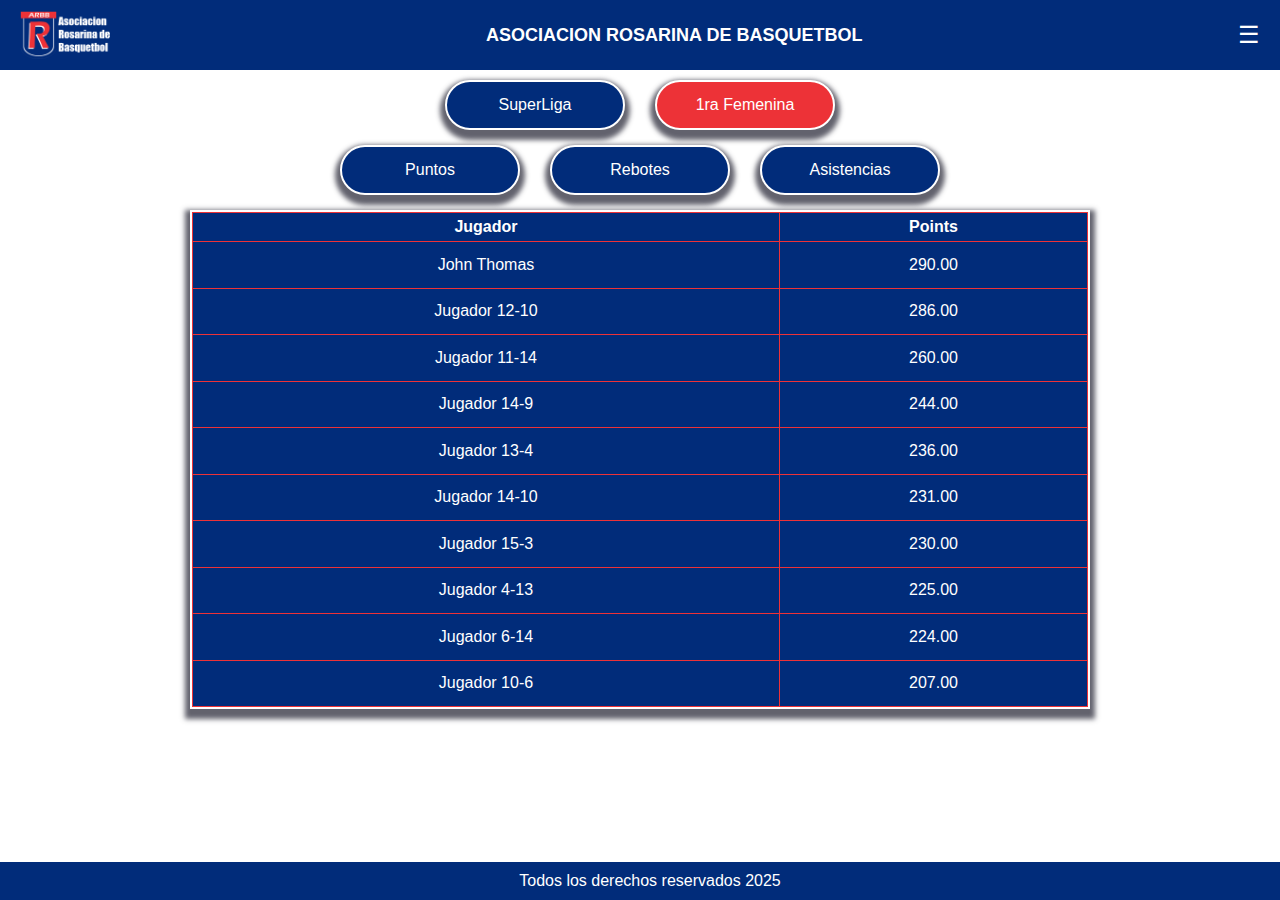
==== estadisticas.html @ 4f0b1200 "Add files via upload" ====
<!DOCTYPE html>
<html lang="es">
<head>
    <meta charset="UTF-8">
    <meta name="viewport" content="width=device-width, initial-scale=1.0">
    <title>Top 10 Jugadores</title>
    <link rel="stylesheet" href="estadisticas.css">
</head>
<body>
    <div class="navbar">
        <img src="escudos/logo.png" alt="Logo ARBB">
        <h1>ASOCIACION ROSARINA DE BASQUETBOL</h1>
        <div class="menu-icon" onclick="toggleMenu()">☰</div>
        <div class="menu" id="menu">
            <a href="inicio.html">INICIO</a>
            <a href="planteles.html">Planteles</a>
            <a href="posiciones.html">Posiciones</a>
            <a href="partidos.html">Partidos</a>
        </div>
    </div>

    <div class="league-buttons">
        <button id="superligaButton">SuperLiga</button>
        <button id="femeninaButton">1ra Femenina</button>
    </div>
    
    <div class="table-buttons">
        <button id="pointsButton" class="stat-button">Puntos</button>
        <button id="reboundsButton" class="stat-button">Rebotes</button>
        <button id="assistsButton" class="stat-button">Asistencias</button>
    </div>

    <div class="tables">
        <table id="pointsTable" class="stat-table"></table>
        <table id="reboundsTable" class="stat-table hidden"></table>
        <table id="assistsTable" class="stat-table hidden"></table>
    </div>



    <div class="footer">
        Todos los derechos reservados 2025
    </div>
    <script src="script.js"></script>
    <script src="estadisticas.js"></script>
</body>
</html>
---- estadisticas.css ----
body {
    margin: 0;
    font-family: Arial, sans-serif;
}
.navbar, .footer {
    display: flex;
    align-items: center;
    justify-content: space-between;
    background-color: rgb(1, 44, 122);
    padding: 10px 20px;
    color: white;
}
.navbar img {
    height: 50px;
}
.navbar h1 {
    flex-grow: 1;
    text-align: center;
    font-size: 18px;
}
.menu-icon {
    cursor: pointer;
    font-size: 24px;
}
.menu {
    display: none;
    position: absolute;
    width: 100%;
    right: 0px;
    top: 70px;
    background-color: rgb(1, 44, 122);
    box-shadow: 0 0 10px rgba(0, 0, 0, 0.2);
    border-radius: 5px;
    overflow: hidden;
}
.menu a {
    display: block;
    padding: 10px 20px;
    text-decoration: none;
    color: white;
}
.menu a:hover {
    background-color: rgb(1, 44, 115);
}
.league-buttons {
    display: flex;
    justify-content: center;
    align-items: center;
    gap: 20px;
    margin-top: 5px;
    width: 100%;
}
.league-buttons button {
    width: 180px;
    height: 50px;
    font-size: 16px;
    border: 2px solid white;
    border-radius: 25px;
    color: white;
    cursor: pointer;
    transition: background 0.3s;
    text-align: center;
    box-shadow: 0px 5px 5px 5px rgba(49, 49, 63, 0.76);
    margin-bottom: 10px;
}
.league-buttons, .table-buttons {
    display: flex;
    justify-content: center;
    align-items: center;
    gap: 20px;
    width: 100%;
}

#superligaButton{
    background-color: rgb(1, 44, 122);
}
.primera-femenina {
    background-color: rgb(237, 50, 55);
}
.superliga:hover {
    background-color: rgb(0, 30, 100);
}
.primera-femenina:hover {
    background-color: rgb(200, 40, 45);
}
.table-buttons {
    display: flex;
    justify-content: center;
    align-items: center;
    gap: 20px;
    width: 100%;
}

.table-buttons button {
    width: 180px;
    height: 50px;
    font-size: 16px;
    border: 2px solid white;
    border-radius: 25px;
    color: white;
    cursor: pointer;
    transition: background 0.3s;
    text-align: center;
    background-color: rgb(1, 44, 122); 
    box-shadow: 0px 5px 5px 5px rgba(49, 49, 63, 0.76);
}
.table-buttons button:hover {
    background-color: rgb(0, 30, 100);
}

.tables {
    width: 70%;
    height: 55vh;
    margin: 1px auto;
    background-color: rgb(1, 44, 122);
    color: white;
    border: 2px solid white;
    border-collapse: collapse;
    display: flex;
    justify-content: center;
    margin-top: 10px;
    box-shadow: 0px 5px 5px 5px rgba(49, 49, 63, 0.76);
}

.stat-table {
    width: 100%;
    border-collapse: collapse;
}
.stat-table th, .stat-table td {
    border: 1px solid rgb(237, 50, 55);
    padding: 5px;
    text-align: center;
}
.hidden {
    display: none;
}
button {
    margin: 5px;
    padding: 10px 20px;
    background-color: rgb(237, 50, 55);
    color: white;
    border: none;
    cursor: pointer;
}
button:hover {
    background-color: rgb(200, 40, 45);
}
@media (max-width: 600px) {
    table {
        width: 90%;
    }
    th, td {
        padding: 5px;
    }
}

.footer {
    justify-content: center;
    margin-top:  10px;
    padding: 10px;
    position: fixed;
    width: 100%;
    bottom: 0;
}
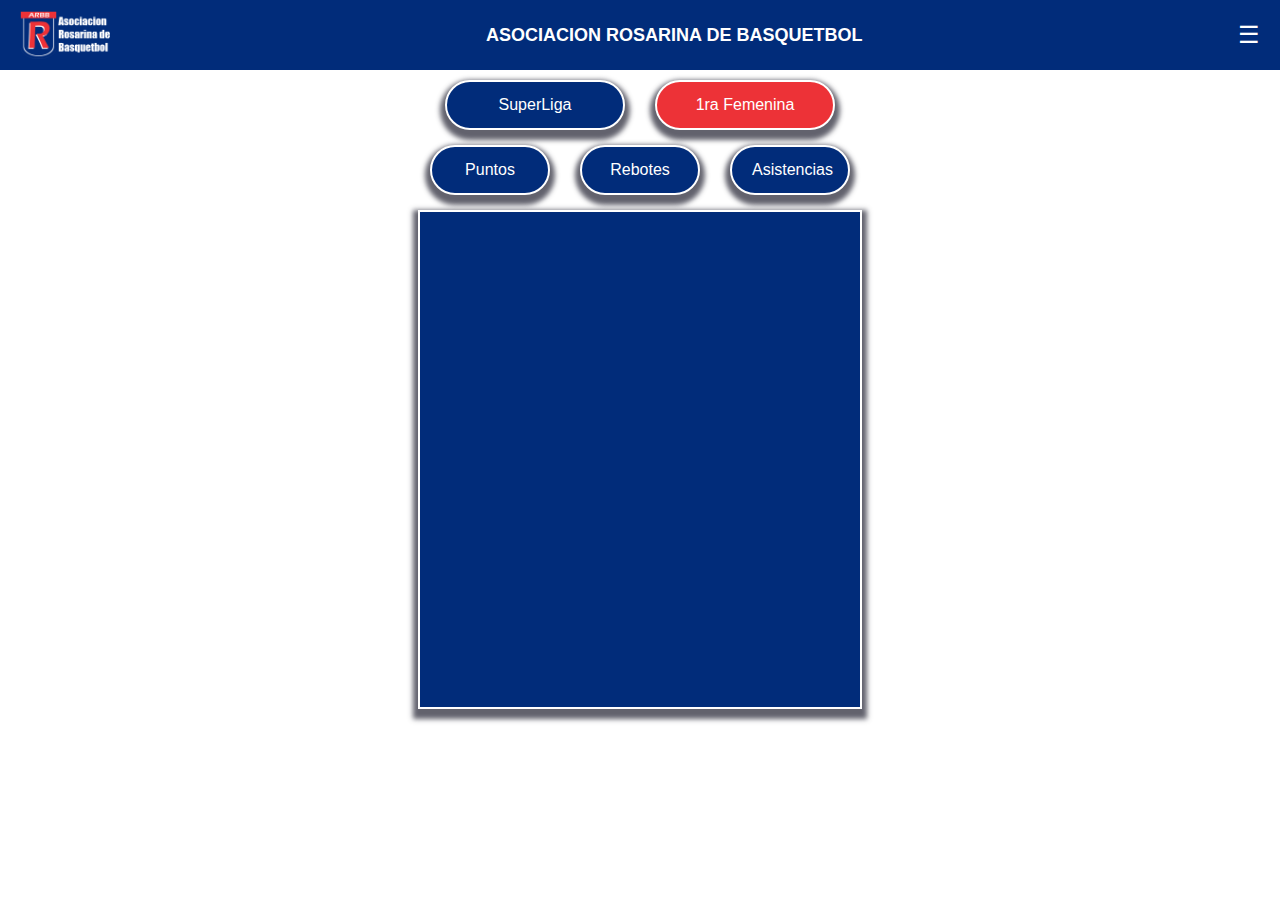
==== commit 71d60352: "Update estadisticas.html" ====
--- a/estadisticas.html
+++ b/estadisticas.html
@@ -12,7 +12,7 @@
         <h1>ASOCIACION ROSARINA DE BASQUETBOL</h1>
         <div class="menu-icon" onclick="toggleMenu()">☰</div>
         <div class="menu" id="menu">
-            <a href="inicio.html">INICIO</a>
+            <a href="index.html">INICIO</a>
             <a href="planteles.html">Planteles</a>
             <a href="posiciones.html">Posiciones</a>
             <a href="partidos.html">Partidos</a>
@@ -38,10 +38,3 @@
 
 
 
-    <div class="footer">
-        Todos los derechos reservados 2025
-    </div>
-    <script src="script.js"></script>
-    <script src="estadisticas.js"></script>
-</body>
-</html>
--- a/estadisticas.css
+++ b/estadisticas.css
@@ -92,7 +92,7 @@
 }
 
 .table-buttons button {
-    width: 180px;
+    width: 120px;
     height: 50px;
     font-size: 16px;
     border: 2px solid white;
@@ -145,14 +145,7 @@
 button:hover {
     background-color: rgb(200, 40, 45);
 }
-@media (max-width: 600px) {
-    table {
-        width: 90%;
-    }
-    th, td {
-        padding: 5px;
-    }
-}
+
 
 .footer {
     justify-content: center;
@@ -162,9 +155,13 @@
     width: 100%;
     bottom: 0;
 }
+@media (min-width: 620px) {
+    .tables {
+        width: 440px;
+    }
+}
 
 
 
 
 
-
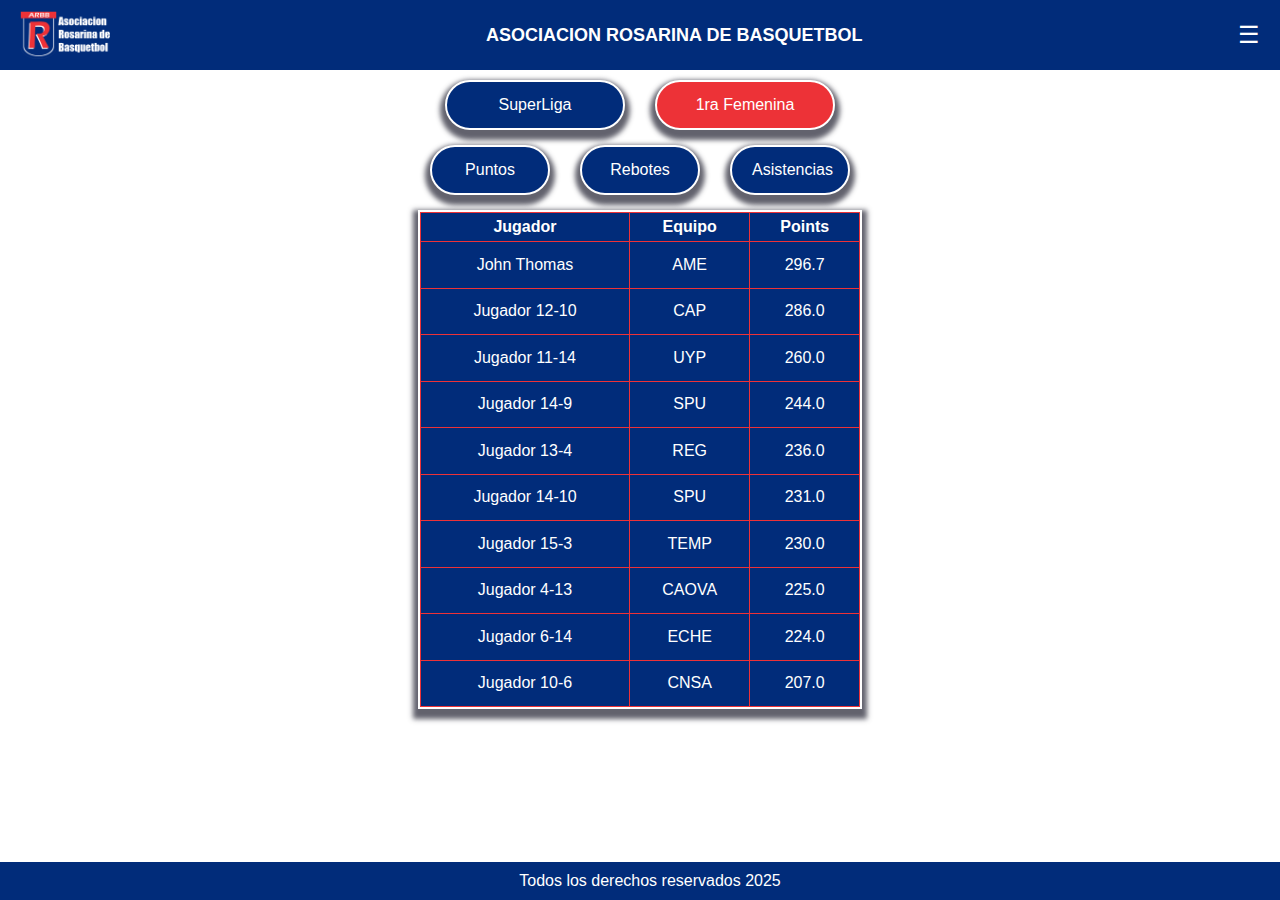
==== commit 6af8a784: "Update estadisticas.html" ====
--- a/estadisticas.html
+++ b/estadisticas.html
@@ -38,3 +38,11 @@
 
 
 
+    <div class="footer">
+        Todos los derechos reservados 2025
+    </div>
+    <script src="script.js"></script>
+    <script src="estadisticas.js"></script>
+</body>
+</html>
+
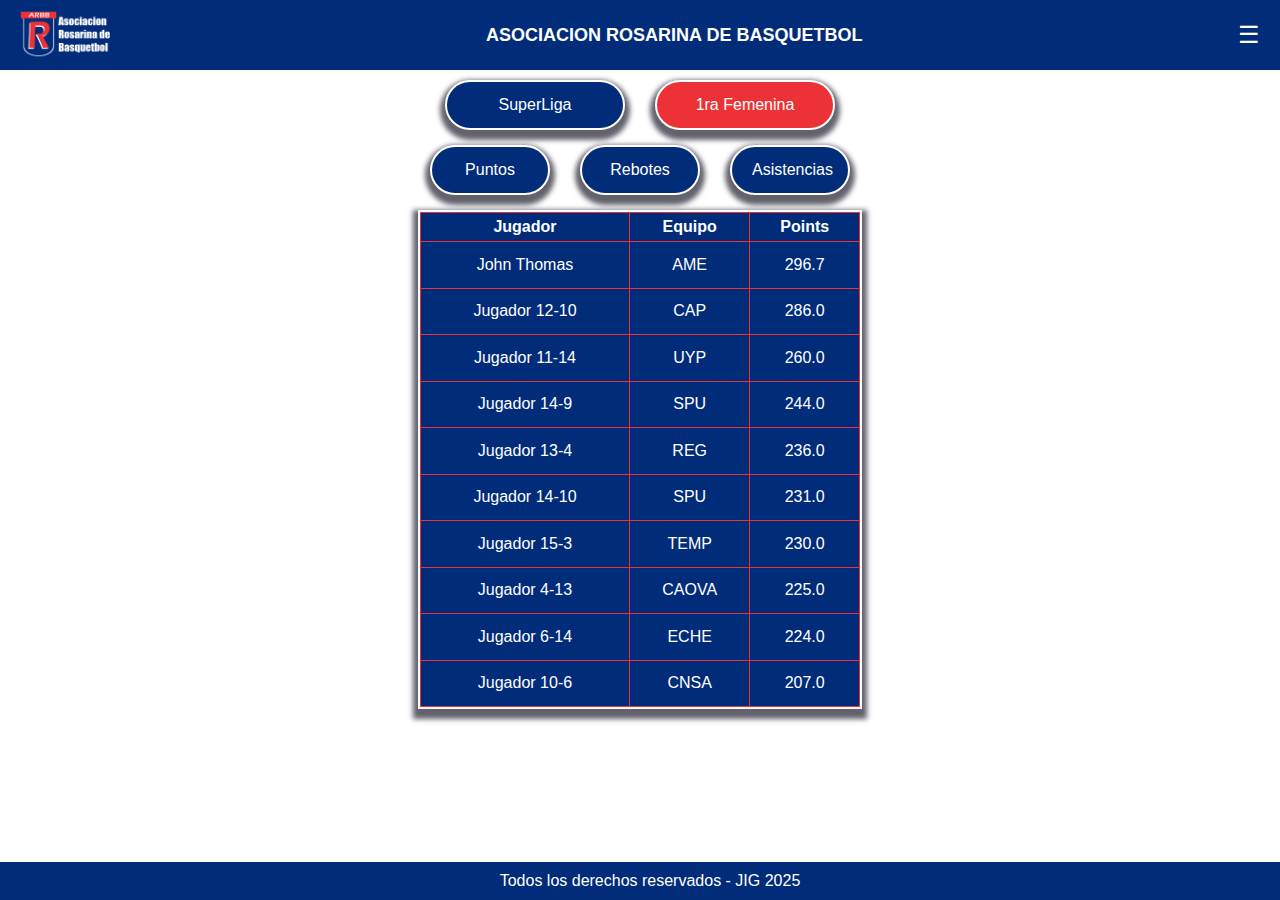
==== commit 9d607df8: "Update estadisticas.html" ====
--- a/estadisticas.html
+++ b/estadisticas.html
@@ -39,7 +39,7 @@
 
 
     <div class="footer">
-        Todos los derechos reservados 2025
+        Todos los derechos reservados - JIG 2025
     </div>
     <script src="script.js"></script>
     <script src="estadisticas.js"></script>
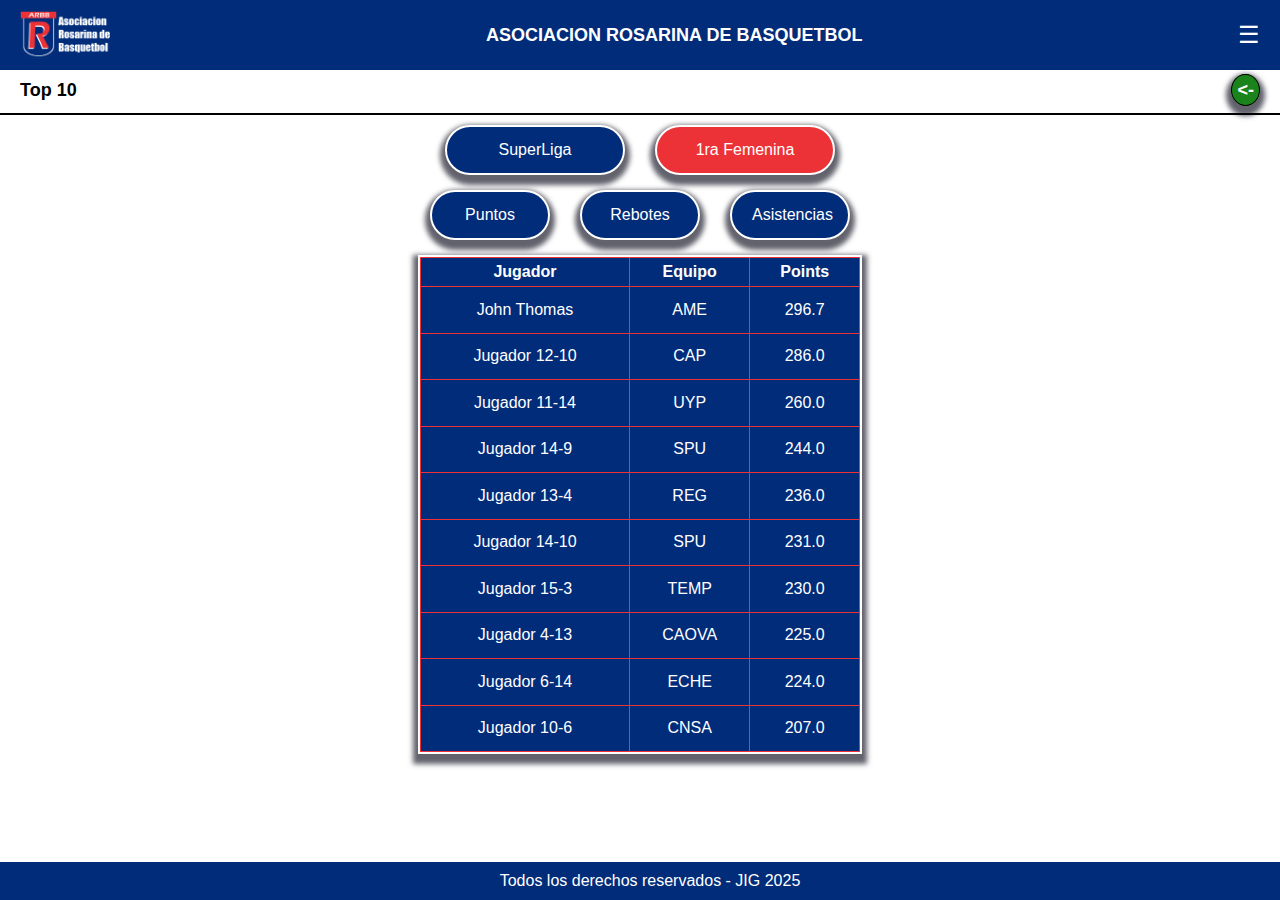
==== commit 11038ee2: "Update estadisticas.html" ====
--- a/estadisticas.html
+++ b/estadisticas.html
@@ -17,6 +17,11 @@
             <a href="posiciones.html">Posiciones</a>
             <a href="partidos.html">Partidos</a>
         </div>
+    </div>
+
+    <div class="header-container">
+        <div class="header"><span class="left-text">Top 10</span><span class="right-text"><a href="index.html"> <- </a></span></div>
+        <div class="divider"></div>
     </div>
 
     <div class="league-buttons">
@@ -45,4 +50,3 @@
     <script src="estadisticas.js"></script>
 </body>
 </html>
-
--- a/estadisticas.css
+++ b/estadisticas.css
@@ -41,6 +41,34 @@
 }
 .menu a:hover {
     background-color: rgb(1, 44, 115);
+}
+.header-container {
+    width: 100%;
+    display: flex;
+    flex-direction: column;
+}
+.header {
+    display: flex;
+    justify-content: space-between;
+    padding: 10px 20px;
+    font-size: 18px;
+    font-weight: bold;
+}
+.divider {
+    width: 100%;
+    height: 2px;
+    background-color: black;
+    margin-top: 2px;
+    align-self: flex-end;
+}
+.right-text a{
+    background: rgb(27, 131, 27);
+    color: white;
+    padding: 5px;
+    border: 1px solid black;
+    border-radius: 50%;
+    text-decoration: none;
+    box-shadow: 0px 5px 5px 5px rgba(49, 49, 63, 0.76);
 }
 .league-buttons {
     display: flex;
@@ -109,7 +137,7 @@
 }
 
 .tables {
-    width: 70%;
+    width: 90%;
     height: 55vh;
     margin: 1px auto;
     background-color: rgb(1, 44, 122);
@@ -160,8 +188,3 @@
         width: 440px;
     }
 }
-
-
-
-
-
